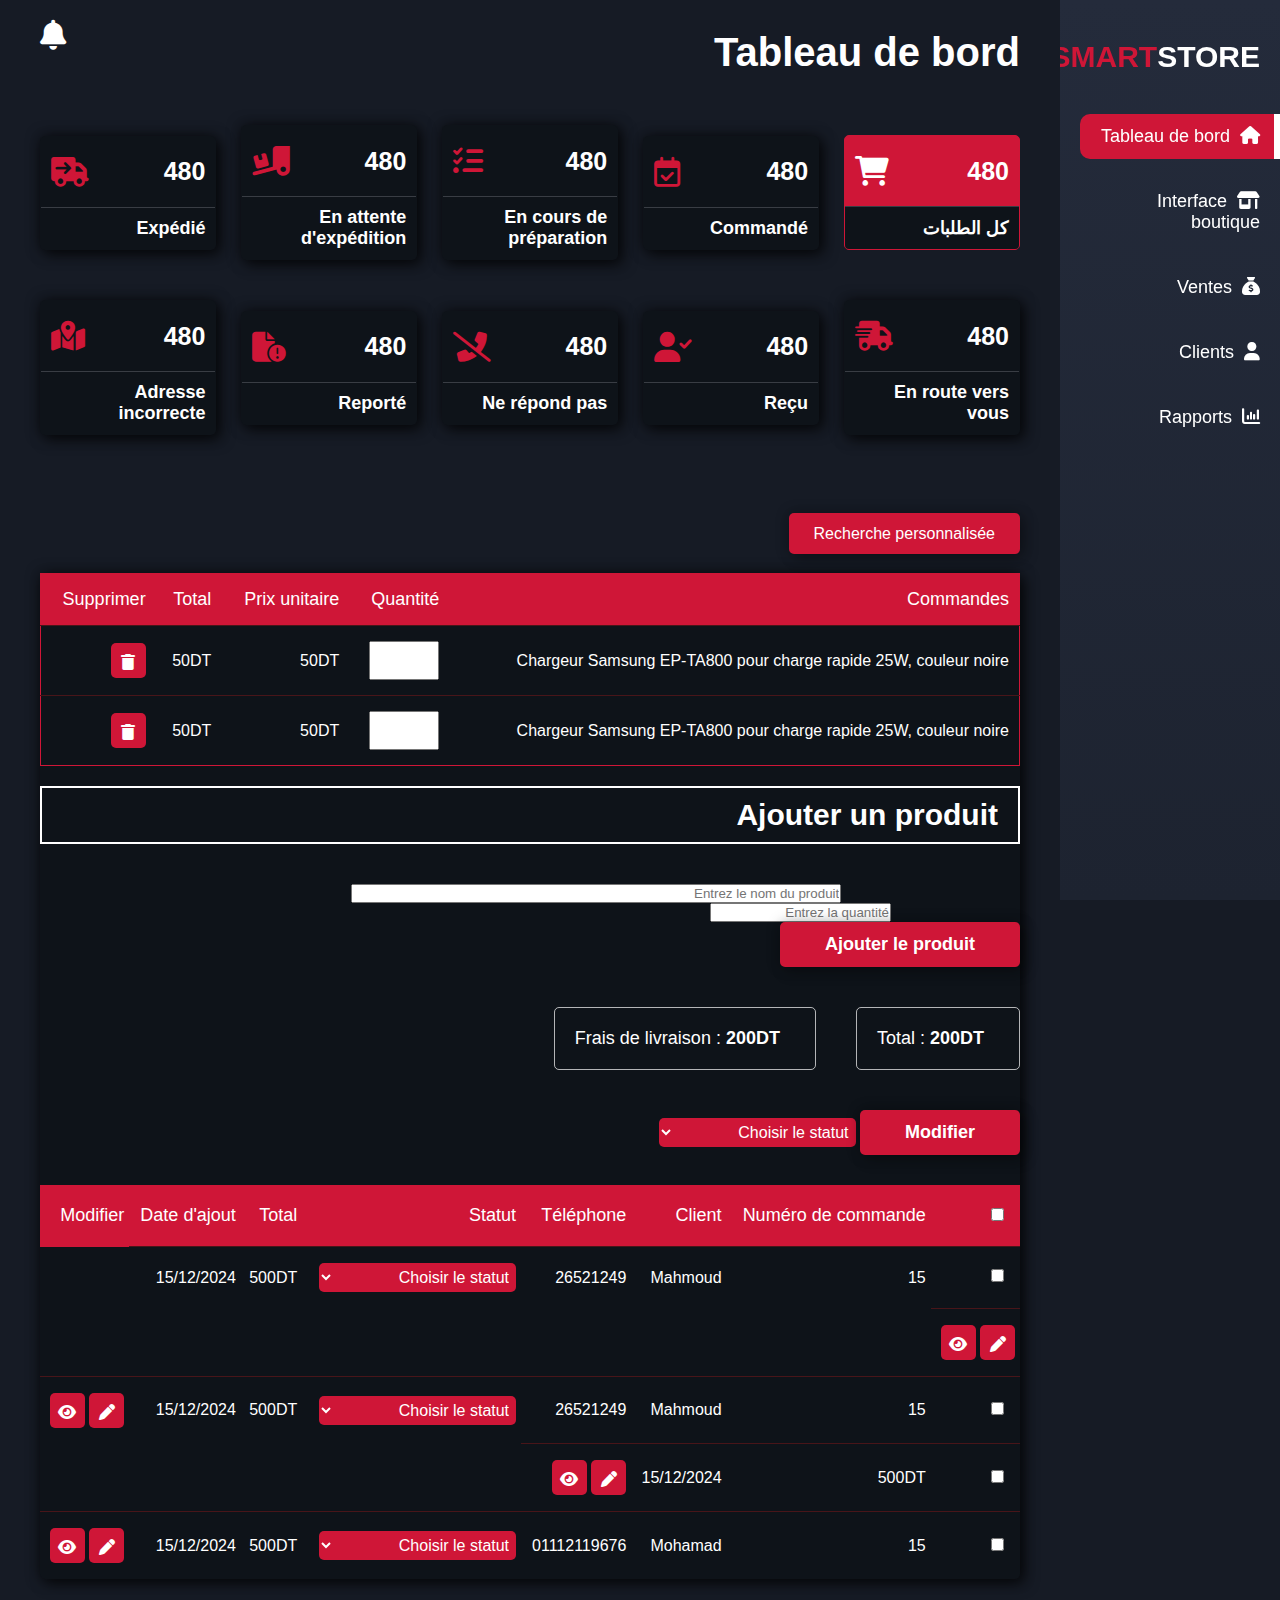
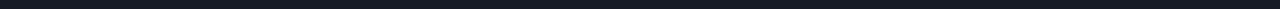
==== NewEcommrce-main/Dashbord/index.html @ 035d9998 "Premier commit" ====
<!DOCTYPE html>
    <html lang="en">
    <head>
        <meta charset="UTF-8">
        <meta http-equiv="X-UA-Compatible" content="IE=edge">
        <meta name="viewport" content="width=device-width, initial-scale=1.0">
        <title>SMART STORE</title>

        <!-- link file fontAwesome -->
        
        <link rel="stylesheet" href="fontAwesome/css/all.css"/>

        <!-- link File Swiper css -->
        <link rel="stylesheet" href="swiperJs/swiper-bundle.min.css">

        <!-- Link File CSS -->
        <link rel="stylesheet" href="css/style.css">

    </head>
    <body>

        <div class="notfcation">
            <span><i onclick="showSecTogle('.drobdwon')" id="bell-btn" class="fa-solid fa-bell"></i></span>
            <ul class="drobdwon">
                <li>Annulés <span>3</span></li>
                <li>Retournés <span>2</span></li>
                
            </ul>
        </div>

        <div class="side-bar">
            <a href="#" class="logo"><span>SMART</span>STORE</a>
           
                <ul class="side-links">
                    <li class="active"><a href="#"><i class="fa-solid fa-house"></i>Tableau de bord</a></li>
                    <li><a href="elaksam.html"><i class="fa-solid fa-shop"></i>Interface boutique</a></li>
                    <li><a href="#"><i class="fa-solid fa-sack-dollar"></i>Ventes</a></li>
                    <li><a href="#"><i class="fa-solid fa-user"></i>Clients</a></li>
                    <li><a href="#"><i class="fa-solid fa-chart-column"></i>Rapports</a></li>

                </ul>
           
        </div>

        <!-- لوحة التحكم -->
        <div class="contanier">
            <div class="top-sec">
                <h4>Tableau de bord</h4>

            </div>

            <div class="cont-fulid">
                <div class="boxs">


                    <div class="box active">
             
                            <div class="row">
                                <span>480</span>
                                <i class="fa-solid fa-cart-shopping"></i>
                                
                            </div>
                            <h4>كل الطلبات</h4>
             
                    </div>

                    <div class="box">
                     
                            <div class="row">
                                <span>480</span>
                                <i class="fa-regular fa-calendar-check"></i>
                                
                            </div>
                            <h4>Commandé</h4>

                      
                    </div>

                    <div class="box">
                       
                            <div class="row">
                                <span>480</span>
                                <i class="fa-solid fa-list-check"></i>
                                
                            </div>
                            <h4>En cours de préparation</h4>

                       
                    </div>

                    <div class="box">
                     
                            <div class="row">
                                <span>480</span>
                                <i class="fa-solid fa-truck-ramp-box"></i>
                                
                            </div>
                            <h4>En attente d'expédition</h4>

                      
                    </div>

                    <div class="box">
                      
                            <div class="row">
                                <span>480</span>
                                <i class="fa-solid fa-truck-arrow-right"></i>
                                
                            </div>
                            <h4>Expédié</h4>

                       
                    </div>

                    <div class="box">
                      
                            <div class="row">
                                <span>480</span>
                                <i class="fa-solid fa-truck-fast"></i>
                                
                            </div>
                            <h4>En route vers vous</h4>

                    </div>

                    <div class="box">
                       
                            <div class="row">
                                <span>480</span>
                                <i class="fa-solid fa-user-check"></i>
                                
                            </div>
                            <h4>Reçu</h4>

                        
                    </div>

                    <div class="box">
                    
                            <div class="row">
                                <span>480</span>
                                <i class="fa-solid fa-phone-slash"></i>
                                
                            </div>
                            <h4>Ne répond pas</h4>

                    
                    </div>

                    <div class="box">
                    
                            <div class="row">
                                <span>480</span>
                                <i class="fa-solid fa-file-circle-exclamation"></i>
                                
                            </div>
                            <h4>Reporté</h4>

                 
                    </div>
                    <div class="box">
            
                            <div class="row">
                                <span>480</span>
                                <i class="fa-solid fa-map-location-dot"></i>
                                
                            </div>
                           <h4>Adresse incorrecte</h4>

              
                    </div>
                </div>
            </div>


            


            <div class="last-order">

                <span onclick="showSec('.show-serch-order')" class="btn btn-filter">Recherche personnalisée</span>


          

                <div class="orders-section">




                    <div class="show-serch-order">
                        <h4 class="title-order">Rechercher une commande</h4>
                        <i onclick="closeSec('.show-serch-order')" class="fa-solid fa-circle-xmark"></i>
                    
                        <form action="">
                            <div class="all-input">
                                <div class="inp">
                                    <label for="">Numéro de commande</label>
                                    <input type="text" name="" id="" placeholder="Numéro de commande">
                                </div>
                    
                                <div class="inp">
                                    <label for="">Nom du client</label>
                                    <input type="text" name="" id="" placeholder="Nom du client">
                                </div>
                    
                                <div class="inp">
                                    <label for="">Numéro de téléphone</label>
                                    <input type="text" name="" id="" placeholder="Numéro de téléphone">
                                </div>
                    
                                <div class="inp">
                                    <label for="">Date</label>
                                    <input type="text" name="" id="" placeholder="Date">
                                </div>
                            </div>
                            <button class="btn">Rechercher</button>
                        </form>
                    </div>
                    



                    <div class="show-edit-order">

                        <h4 class="title-order">Modifier la commande</h4>
                    
                        <i onclick="closeSec('.show-edit-order')" class="fa-solid fa-circle-xmark"></i>
                    
                        <form action="">
                    
                            <div class="all-input">
                            
                                <div class="inp">
                                    <label for="">Nom du client</label>
                                    <input type="text" name="" id="" placeholder="Nom du client">
                                </div>
                    
                                <div class="inp">
                                    <label for="">Numéro de téléphone</label>
                                    <input type="text" name="" id="" placeholder="Numéro de téléphone">
                                </div>
                    
                                <div class="inp">
                                    <label for="">Adresse</label>
                                    <input type="text" name="" id="" placeholder="Adresse">
                                </div>
                    
                                <div class="inp">
                                    <label for="">Entrez le code promo</label>
                                    <input type="text" name="" id="" placeholder="Numéro du coupon">
                                </div>
                            </div>
                        </form>
                    
                    </div>
                    

                    <div class="table-edi-order">
                        <table>
                            <thead>
                                <tr>
                                    <td>Commandes</td>
                                    <td>Quantité</td>
                                    <td>Prix unitaire</td>
                                    <td>Total</td>
                                    <td>Supprimer</td>
                                </tr>
                            </thead>
                            <tbody>
                                <tr>
                                    <td>Chargeur  Samsung EP-TA800 pour charge rapide 25W, couleur noire</td>
                                    <td><input type="number"></td>
                                    <td>50DT</td>
                                    <td>50DT</td>
                                    <td><i class="fa-solid fa-trash"></i></td>
                                </tr>
                    
                                <tr>
                                    <td>Chargeur  Samsung EP-TA800 pour charge rapide 25W, couleur noire</td>
                                    <td><input type="number"></td>
                                    <td>50DT</td>
                                    <td>50DT</td>
                                    <td><i class="fa-solid fa-trash"></i></td>
                                </tr>
                            </tbody>
                        </table>
                    </div>
                    
                    <div class="table-add-order">
                        <h5>Ajouter un produit</h5>
                        <form action="">
                            <div class="inp esm-montg">
                                <label for="">Entrez le nom du produit</label>
                                <input type="text" name="" id="" placeholder="Entrez le nom du produit">
                            </div>
                    
                            <div class="inp count-montg">
                                <label for="">Entrez la quantité</label>
                                <input type="number" name="" id="" placeholder="Entrez la quantité">
                            </div>
                    
                            <button class="btn">Ajouter le produit</button>
                            <div class="all-price">
                                <p>Total : <span>200DT</span></p>
                                <p>Frais de livraison : <span>200DT</span></p>
                            </div>
                        </form>
                    </div>
                    
                    <button class="btn">Modifier</button>
                    
                    <div class="show-desc-order">
                        <h4 class="title-order">Détails de la commande</h4>
                        <i onclick="closeSec('.show-desc-order')" class="fa-solid fa-circle-xmark"></i>
                    </div>
                    





                    <table>
                       <thead>
                        <tr>
                  
                            <td class="checkboxtable"><input type="checkbox"></td>
                            <td>Numéro de commande</td>
                                <td>Client</td>
                                <td>Téléphone</td>
                                <td>Statut</td>
                                <td>Total</td>
                                <td>Date d'ajout</td>
                                <td>Modifier</td>

                          </tr>
                       </thead>
                        <tbody>

                            <tr>
                                <td class="checkboxtable"><input type="checkbox"></td>
                                <td>15</td>
                                <td>Mahmoud</td>
                                <td>26521249</td>
                                <td>
                                    <select name="elhalah" id="elwlaya">
                                        <option disabled selected value="الولاية">Choisir le statut</option>
                                        <option value="Commandé">Commandé</option>
                                        <option value="En cours de préparation">En cours de préparation</option>
                                        <option value="En attente d'expédition"></option>En attente d'expédition</option>
                                        <option value="Expédié">Expédié</option>
                                        <option value="En route vers vous">En route vers vous</option>
                                        <option value="Reçu">Reçu</option>
                                        <option value="Ne répond pas">Ne répond pas</option>
                                        <option value="Reporté">Reporté</option>
                                        <option value="Adresse incorrecte">Adresse incorrecte</option>
                                        <option value="Annulé">Annulé</option>
                                        <option value="Renvoyé">Renvoyé</option>
                                    </select>
                                </td>
                                <td>500DT</td>
                                <td>15/12/2024</td>
                            </tr>
                            
                                <td><i onclick="showSec('.show-edit-order');scrltop()"  class="fa-solid fa-pen"></i>
                                    <i onclick="showSecTogle('.show-more-info');" class="fa-solid fa-eye"></i>     
                                </td>

                          
                                  <td class="show-more-info" colspan="8">
                                 
                                        <div class="div-moreinf">
                                            <div class="more-info-order">
                                                <p>Adresse : <span>SAHLOUL-SOUSSE</span></p>
                                                <p>Email : <span>eniso@gmail.com</span></p>
                                                <p>Remarque : <span></span>Livraison du produit à 17h uniquement</p>
                                                
                                            </div>

                                            <table>

                                            <thead>
                                                <tr>
                                                    <td colspan="2">Commandes</td>
                                                    <td>Quantité</td>
                                                    <td>Prix unitaire</td>
                                                    <td>Total</td>
                                                    
                                                  </tr>

                                               </thead>

                                                <tbody class="tbdoy-desc">
                        
                                                      <tr>
                                                        <td><img src="images/4.jpg" alt=""></td>
                                                        <td>Chargeur  Samsung EP-TA800 pour charge rapide 25W, couleur noire</td>
                                                        <td>1</td>
                                                        <td>50DT</td>
                                                        <td>50DT</td>

                                        
                                                        
                        
                                                        
                                                      </tr>
        
                                                      <tr>
                                                        <td><img src="images/3.jpg" alt=""></td>
                                                      
                                                        <td>Chargeur  Samsung EP-TA800 pour charge rapide 25W, couleur noire</td>
                                                        <td>3</td>
                                                        <td>50DT</td>
                                                        <td>50DT</td>

                                      
                                                        
                        
                                                        
                                                      </tr>
                                                                                                                                 
                                                </tbody>

                                              </table>
                                            
                                        </div>

                                  </td>

                                  
                                </tr>


                                <tr>
                                    <td class="checkboxtable"><input type="checkbox"></td>
                                    <td>15</td>
                                    <td>Mahmoud</td>
                                <td>26521249</td>
                                <td>
                                    <select name="elhalah" id="elwlaya">
                                        <option disabled selected value="الولاية">Choisir le statut</option>
                                        <option value="Commandé">Commandé</option>
                                        <option value="En cours de préparation">En cours de préparation</option>
                                        <option value="En attente d'expédition"></option>En attente d'expédition</option>
                                        <option value="Expédié">Expédié</option>
                                        <option value="En route vers vous">En route vers vous</option>
                                        <option value="Reçu">Reçu</option>
                                        <option value="Ne répond pas">Ne répond pas</option>
                                        <option value="Reporté">Reporté</option>
                                        <option value="Adresse incorrecte">Adresse incorrecte</option>
                                        <option value="Annulé">Annulé</option>
                                        <option value="Renvoyé">Renvoyé</option>
                                    </select>
                                </td>
                                <td>500DT</td>
                                <td>15/12/2024</td>
                                    <td><i onclick="showSec('.show-edit-order');scrltop()"  class="fa-solid fa-pen"></i>
                                        <i onclick="showSecTogle('.show-more-info');" class="fa-solid fa-eye"></i>     
                                    </td>
    
                              
                                      <td class="show-more-info" colspan="8">
                                     
                                            <div class="div-moreinf">
                                                <div class="more-info-order">
                                                    <p>Adresse : <span>SAHLOUL-SOUSSE</span></p>
                                                <p>Email : <span>eniso@gmail.com</span></p>
                                                <p>Remarque : <span></span>Livraison du produit à 17h uniquement</p>
                                                </div>
    
                                                <table>
    
                                                <thead>
                                                    <tr>
    
                                                        <td colspan="2">Commandes</td>
                                                        <td>Quantité</td>
                                                        <td>Prix unitaire</td>
                                                        <td>Total</td>
                                                        
    
                                                      </tr>
    
                                                   </thead>
    
                                                    <tbody class="tbdoy-desc">
                            
                                                          <tr>
                                                            <td><img src="images/4.jpg" alt=""></td>
                                                            <td>Chargeur Samsung EP-TA800 pour charge rapide 25W, couleur noire</td>
                                                            <td>1</td>
                                                            <td>50DT</td>
                                                            <td>50DT</td>

                                            
                                                            
                            
                                                            
                                                          </tr>
            
                                                          <tr>
                                                            <td><img src="images/3.jpg" alt=""></td>
                                                          
                                                            <td><img src="images/4.jpg" alt=""></td>
                                                            <td>Chargeur Samsung EP-TA800 pour charge rapide 25W, couleur noire</td>
                                                            <td>1</td>
                                                            <td>50DT</td>
                                                            <td>50DT</td>

                                          
                                                            
                            
                                                            
                                                          </tr>
                                                                                                                                     
                                                    </tbody>
    
                                                  </table>
                                                
                                            </div>
    
                                      </td>
    
                                      
                                    </tr>


                                    <tr>
                                        <td class="checkboxtable"><input type="checkbox"></td>
                                        <select name="elhalah" id="elwlaya">
                                            <option disabled selected value="الولاية">Choisir le statut</option>
                                            <option value="Commandé">Commandé</option>
                                            <option value="En cours de préparation">En cours de préparation</option>
                                            <option value="En attente d'expédition"></option>En attente d'expédition</option>
                                            <option value="Expédié">Expédié</option>
                                            <option value="En route vers vous">En route vers vous</option>
                                            <option value="Reçu">Reçu</option>
                                            <option value="Ne répond pas">Ne répond pas</option>
                                            <option value="Reporté">Reporté</option>
                                            <option value="Adresse incorrecte">Adresse incorrecte</option>
                                            <option value="Annulé">Annulé</option>
                                            <option value="Renvoyé">Renvoyé</option>
                                        </select>
                                    </td>
                                    <td>500DT</td>
                                    <td>15/12/2024</td>
                                        <td><i onclick="showSec('.show-edit-order');scrltop()"  class="fa-solid fa-pen"></i>
                                            <i onclick="showSecTogle('.show-more-info');" class="fa-solid fa-eye"></i>     
                                        </td>
        
                                  
                                          <td class="show-more-info" colspan="8">
                                         
                                                <div class="div-moreinf">
                                                    <div class="more-info-order">
                                                        <p>Adresse : <span>SAHLOUL-SOUSSE</span></p>
                                                        <p>Email : <span>eniso@gmail.com</span></p>
                                                        <p>Remarque : <span></span>Livraison du produit à 17h uniquement</p>
                                                    </div>
        
                                                    <table>
        
                                                    <thead>
                                                        <tr>
        
                                                            <td colspan="2">Commandes</td>
                                                            <td>Quantité</td>
                                                            <td>Prix unitaire</td>
                                                            <td>Total</td>
                                                            
        
                                                          </tr>
        
                                                       </thead>
        
                                                        <tbody class="tbdoy-desc">
                                
                                                              <tr>
                                                                <td><img src="images/4.jpg" alt=""></td>
                                                                <td>Chargeur Samsung EP-TA800 pour charge rapide 25W, couleur noire</td>
                                                                <td>1</td>
                                                                <td>50DT</td>
                                                                <td>50DT</td>
    
                                                                
                                
                                                                
                                                              </tr>
                
                                                              <tr>
                                                                <td><img src="images/3.jpg" alt=""></td>
                                                              
                                                                <td>Chargeur Samsung EP-TA800 pour charge rapide 25W, couleur noire</td>
                                                                <td>1</td>
                                                                <td>50DT</td>
                                                                <td>50DT</td>
    
                                              
                                                                
                                
                                                                
                                                              </tr>
                                                                                                                                         
                                                        </tbody>
        
                                                      </table>
                                                    
                                                </div>
        
                                          </td>
        
                                          
                                        </tr>



                                        <tr>
                                            <td class="checkboxtable"><input type="checkbox"></td>
                                            <td>15</td>
                                            <td>Mohamad</td>
                                            <td>01112119676</td>
                                            <td> 
                                                <select name="elhalah" id="elwlaya">
                                                    <option disabled selected value="الولاية">Choisir le statut</option>
                                                    <option value="Commandé">Commandé</option>
                                                    <option value="En cours de préparation">En cours de préparation</option>
                                                    <option value="En attente d'expédition"></option>En attente d'expédition</option>
                                                    <option value="Expédié">Expédié</option>
                                                    <option value="En route vers vous">En route vers vous</option>
                                                    <option value="Reçu">Reçu</option>
                                                    <option value="Ne répond pas">Ne répond pas</option>
                                                    <option value="Reporté">Reporté</option>
                                                    <option value="Adresse incorrecte">Adresse incorrecte</option>
                                                    <option value="Annulé">Annulé</option>
                                                    <option value="Renvoyé">Renvoyé</option>
                                                </select>
                                            </td>
                                            <td>500DT</td>
                                            <td>15/12/2024</td>
                                            <td><i onclick="showSec('.show-edit-order');scrltop()"  class="fa-solid fa-pen"></i>
                                                <i onclick="showSecTogle('.show-more-info');" class="fa-solid fa-eye"></i>     
                                            </td>
            
                                      
                                              <td class="show-more-info" colspan="8">
                                             
                                                    <div class="div-moreinf">
                                                        <div class="more-info-order">
                                                            <p>Adresse : <span>SAHLOUL-SOUSSE</span></p>
                                                        <p>Email : <span>eniso@gmail.com</span></p>
                                                        <p>Remarque : <span></span>Livraison du produit à 17h uniquement</p>
                                                        </div>
            
                                                        <table>
            
                                                        <thead>
                                                            <tr>
            
                                                                <td colspan="2">Commandes</td>
                                                            <td>Quantité</td>
                                                            <td>Prix unitaire</td>
                                                            <td>Total</td>
            
                                                              </tr>
            
                                                           </thead>
            
                                                            <tbody class="tbdoy-desc">
                                    
                                                                  <tr>
                                                                    <td><img src="images/4.jpg" alt=""></td>
                                                                    <td>Chargeur Samsung EP-TA800 pour charge rapide 25W, couleur noire</td>
                                                                    <td>2</td>
                                                                    <td>100DT</td>
                                                                    <td>100DT</td>
        
                                                    
                                                                    
                                    
                                                                    
                                                                  </tr>
                    
                                                                  <tr>
                                                                    <td><img src="images/3.jpg" alt=""></td>
                                                                  
                                                                      <td>Chargeur Samsung EP-TA800 pour charge rapide 25W, couleur noire</td>
                                                                        <td>3</td>
                                                                        <td>150DT</td>
                                                                        <td>150DT</td>
    
                                                                    
                                    
                                                                    
                                                                  </tr>
                                                                                                                                             
                                                            </tbody>
            
                                                          </table>
                                                        
                                                    </div>
            
                                              </td>
            
                                              
                                            </tr>
                                
                        
                        </tbody>
                      </table>
                </div>
            </div>



        </div>


      <script src="js/main.js"></script>
    </body>
    </html>
---- NewEcommrce-main/Dashbord/css/style.css ----
*{
    padding: 0;
    margin: 0;
    box-sizing: border-box;
    text-decoration: none;
    list-style: none;
    transition: 0.3s;
    font-family: sans-serif;
}
:root{
    --main-color :#CF1637;
    --bg-color : #0E1319;
    --text-color : #fff;
}
body{
    direction: rtl;
    background-color: #161B25;
    color: var(--main-color);
    color: var(--bg-color);
}
.btn{
    padding: 12px 25px;
    background-color: var(--main-color);
    border: none;
    outline: none;
    box-shadow: 5px 5px 14px #00000042,
    0px 0px 14px #00000042;
    border-radius: 5px;
    color: #fff;
    cursor: pointer;
}
.side-bar{
    position: fixed;
    top: 0;
    right: 0;
    bottom: 0;
    overflow-y: auto;
    background: linear-gradient(#242B3B,#1D2330);
    padding: 40px 0 20px 20px;
    width: 220px;
}
.side-bar .logo{
    color: #fff;
    font-size: 30px;
    padding:  0 20px;
    font-weight: bolder;
}
.side-bar .logo span{
    color: var(--main-color);
}
.side-bar .side-links{
    margin-top: 40px;
}
.side-bar .side-links li{
   margin: 20px 0;
   padding: 0 5px;
   border-radius: 10px 0 0px 10px;
   position: relative;
   padding: 7px 20px 7px 10px;
}
.side-bar .side-links li:hover::after,
.side-bar .side-links li.active::after{
    content: '';
    position: absolute;
    top: 0;
    right: 0px;
    width: 6px;
    height: 100%;
    background:#ffffff ;

}
.side-bar .side-links li:hover,
.side-bar .side-links li.active{
    background: var(--main-color);
}
.side-bar .side-links li a{
    color: #fff;
    font-size: 18px;
    display: inline-block;
    width: 100%;
    height: 100%;
    padding: 5px 0;
}
.side-bar .side-links li a i{
    margin-left: 10px;
}

.fa-pen,
.fa-eye,
.fa-trash,
.fa-plus,
.fa-icon{
    color: #fff;
    cursor: pointer;
    padding: 2px;
    background-color: var(--main-color);
    width: 35px;
    height: 35px;
    text-align: center;
    line-height: 35px;
    border-radius: 5px;
    cursor: pointer;
}



.contanier{
    margin-right: 220px;
    padding: 30px 40px;
}

.top-sec h4{
    font-size: 40px;
    color: #fff;
    margin-bottom: 30px;

}

.cont-fulid .boxs {
    display: flex;
    justify-content: space-between;
    align-items: center;
    margin-top: 50px;
    margin-bottom: 50px;
    flex-wrap: wrap;
}
.cont-fulid .boxs .box{
    width: 18%;
    background-color: var(--bg-color);
    border-radius: 5px;
    overflow: hidden;
    box-shadow: 5px 5px 14px #0000008e,
                0px 0px 14px #0000008e;
    position: relative;
    margin-bottom: 40px;
    border: 1px solid transparent;
    cursor: pointer;
}
.cont-fulid .boxs .box.active{
    background-color: var(--main-color);
    border: 1px solid var(--main-color);
    box-shadow: none;
}
.cont-fulid .boxs .box.active h4{
    background: var(--bg-color);
}
.cont-fulid .boxs .box.active .row i{
    color: #fff;
}
.cont-fulid .boxs .box.active .row span{
    color: #fff;
}
.cont-fulid .boxs .box::after{
    content: '';
    position: absolute;
    top: 0;
    right: 0;
    width: 0%;
    height: 4px;
    background-color: var(--main-color);
    transition: 0.3s;
}
.cont-fulid .boxs .box:hover::after{
    width: 100%;
}
.cont-fulid .boxs .box .row{
    padding: 20px 10px;
    display: flex;
    justify-content: space-between;
    align-items: center;
}
.cont-fulid .boxs .box .row span{
    color: #fff;
    font-size: 25px;
    font-weight: bold;
}
.cont-fulid .boxs .box .row i{
    font-size: 30px;
    color: var(--main-color);
}
.cont-fulid .boxs .box h4{
  padding: 10px;
  border-top: 1px solid #393d44;
  color: #fff;
  font-size: 18px;  
}

table{
    border-collapse: collapse;
    border-spacing: 0;
    width: 100%;
    margin-top: 30px;
}

.orders-section{
    background-color: var(--bg-color);
    box-shadow: 5px 5px 14px #0000008e,
    0px 0px 14px #0000008e;
    border-radius: 5px;
    padding: 0;

}
table tr{
    position: relative;
}
table tr .checkboxtable{
    padding-right: 16px;
}
table thead tr td{
    padding: 20px 5px;
    background-color: var(--main-color);
    color: #fff;
    font-size: 18px;
    font-weight: 500;
    cursor: pointer;
}

table tbody tr td{
    padding: 16px 5px;
    border-top: 1px solid #fa1b1b3f;
    color: #fff;
    
}
table tbody tr:hover{
    background-color: #393d44;
}

.show-serch-order,
.show-edit-order,
.show-desc-order{
    background: var(--bg-color);
    padding: 20px;
    display: none;
    margin-top: 40px;
    position: relative;
}
.show-serch-order.active,
.show-edit-order.active,
.show-desc-order.active{
    display: block;
}
.all-input{
    display: flex;
    flex-wrap: wrap;
    gap: 20px;
}
.all-input .inp {
    margin-bottom: 20px;
    display: flex;
    flex-direction: column;
}
.all-input .inp input,
.all-input .inp textarea{
    border: none;
    outline: none;
    background: #161B25;
    padding: 12px 20px;
    border: 1px solid #454a55;
    border-radius: 5px;
    color: #fff;
}
.all-input .inp label{
    color: #fff;
    margin-bottom: 10px;
}
.all-input .inp input:focus,
.all-input .inp textarea:focus{
    border-color: var(--main-color);
}
button.btn{
    font-size: 18px;
    font-weight: bold;
    padding: 12px 45px;
}
.all-input button:hover{
    background-color: #cf1638b9;
}

.fa-circle-xmark{
    color: #fff;
    font-size: 40px;
    position: fixed;
    top: 15px;
    left: 45px;
    cursor: pointer;
}
.title-order{
    color: #fff;
    font-size: 25px;
    padding-bottom: 20px;
    padding-right: 20px;
    margin-bottom: 20px;
    border-bottom: 1px solid #d1d1d177;
}

.table-edi-order
{
    width: 100%;

}
.table-edi-order table{
    width: 100%;
    margin-bottom: 20px;
    border: 1px solid var(--main-color);

}
.table-edi-order table td{
    padding: 15px 10px;
}
.table-edi-order table td input{
    width: 70px;
    padding: 10px;
}



.table-add-order{
    width: 100%;
}
.table-add-order h5{
    font-size: 30px;
    color: #fff;
    margin: 20px 0 40px;
    border: 2px solid #fff;
    padding:10px 20px;
}
.table-add-order .esm-montg input{
    width: 50%;
}
.table-add-order .count-montg{
    width: 50%;
}







.drobdwon{
    display: none;
    position: absolute;
    top: 120%;
    left: 0px;
    width: 150px;
    background-color: #fff;
    box-shadow: 8px 8px 15px #0f0f0f70;
    border: 1px solid #b0c6c66e;
    z-index: 100;
    padding: 20px 10px; 
    border: 1px solid #CF1637;
    border-radius: 10px;
}


.drobdwon li:hover{
    background: var(--main-color);
    color: #fff;
}
.drobdwon li{
    width: 100%;
    padding: 10px 10px !important;
    margin-right: 0 !important;
    cursor: pointer;
    display: flex;
    justify-content: space-between;
    font-weight: bold;
    font-size: 18px;
    border-radius: 5px;
}
.drobdwon.active{
    display: block;
}








/* notfcation */

.notfcation{
    position: absolute;
    top: 20px;
    left: 40px;
}
.notfcation span i{
    color: #fff;
    font-size: 30px;
    cursor: pointer;
}
.div{
    width: 100%;
    background-color: #CF1637;
}
tr tr td{
    background: #CF1637;
}
.tbdoy-desc tr td{
    background: #161B25;
}
.tbdoy-desc tr img{
    width: 60px;
    border-radius: 5px;
}
.show-more-info {
    position: absolute;
    top: 98%;
    right: 0;
    z-index: 100;
    border-top: none;
    width: 100%;
    display: none;
    
}
.show-more-info .div-moreinf{
    width: 100%;
    padding: 30px 15px;
    background-color: var(--bg-color);
    border: 1px solid var(--main-color);
    border-top: none;
    border-radius: 5px;
    border-top-left-radius: 0;
    border-top-right-radius: 0;
    box-shadow: 15px 15px 20px #070707;
 
}
.more-info-order p{
    padding:15px 10px;
    border: 2px solid #fff;
    border-radius: 5px;
    margin: 0 10px 10px;
    font-size: 18px;
}
.show-more-info.active{
    display: inline-table;
}
.all-price{
    color: #fff;
    padding: 40px 0;
    display: flex;
    gap: 40px;
}
.all-price p{
    padding: 20px 20px;
    border: 1px solid #ffffffb0;
    font-size: 18px;
    border-radius: 5px;
}
.all-price p span{
    margin-right: 15px;
    font-weight: bold;
}


/* more-btn-up */

.more-btn-up{
    text-align: left;
}
select{
    padding: 5px 3px;
    background: var(--main-color);
    color: #fff;
    font-size: 16px;
    outline: none;
    border-radius: 5px;
    border: none;
}


/* add kesm */

.add-catogris .cont-add{
    height: 80vh;
    overflow-y: auto;
}

.add-kesm{
    position: fixed;
    top: 0%;
    left: 0%;
    right: 0%;
    bottom:0%;
    background: #474747d2;
    padding: 30px 0;
    overflow-y: auto;
    display: none;
}
.add-kesm.active{
    display: block;
}
.cont-add{
    margin: auto;
    display: flex;
    justify-content: center;
    width: 85%;
    gap: 100px;
    background: #070707;
    padding: 80px 0;
    border-radius: 10px;
}
.container2 {
	max-width: 300px;
	width: 100%;
	padding: 15px;
	border-radius: 30px;
    margin-bottom: 50px;
    text-align: center;
}
.container2 .box{
    margin-bottom: 50px;
    padding-bottom: 50px;
    border-bottom: 2px solid #fff;
}

.inp-add .all-input{
    display: flex;
    flex-direction: column;
}
.inp-add label{
    font-size: 20px;
}
.inp-add{
    width: 500px;
}
.inp-add .inp{
    width: 100%;
    margin-bottom: 40px;
}
.inp-add .inp input{
    width: 100%;
}
.container2 .img-area {
	position: relative;
	width: 100%;
	height: 250px;
	background: var(--main-color);
    border: 1px solid #fff;
	margin-bottom: 30px;
	border-radius: 15px;
	overflow: hidden;
	display: flex;
	justify-content: center;
	align-items: center;
	flex-direction: column;
}

.container2 .img-area .icon {
	font-size: 100px;
}
.container2 .img-area h3 {
	font-size: 20px;
	font-weight: 500;
	margin-bottom: 6px;
}
.container2 .img-area p {
	color: #fafafa;
}
.container2 .img-area p span {
	font-weight: 600;
}
.container2 .img-area img {
	position: absolute;
	top: 0;
	left: 0;
	width: 100%;
	height: 100%;
	z-index: 100;
}
.container2 .img-area::before {
	content: attr(data-img);
	position: absolute;
	top: 0;
	left: 0;
	width: 100%;
	height: 100%;
	background: rgba(0, 0, 0, .5);
	color: #fff;
	font-weight: 500;
	text-align: center;
	display: flex;
	justify-content: center;
	align-items: center;
	pointer-events: none;
	opacity: 0;
	transition: all .3s ease;
	z-index: 200;
}
.container2 .img-area.active:hover::before {
	opacity: 1;
}
.container2 .select-image {
	display: block;
	width: 100%;
	padding: 16px 0;
	border-radius: 15px;
	background: var(--main-color);
	color: #fff;
	font-weight: 500;
	font-size: 16px;
	border: none;
	cursor: pointer;
	transition: all .3s ease;
    border: 1px solid var(--main-color);
}
.catogrie td img{
    width: 50px;
}
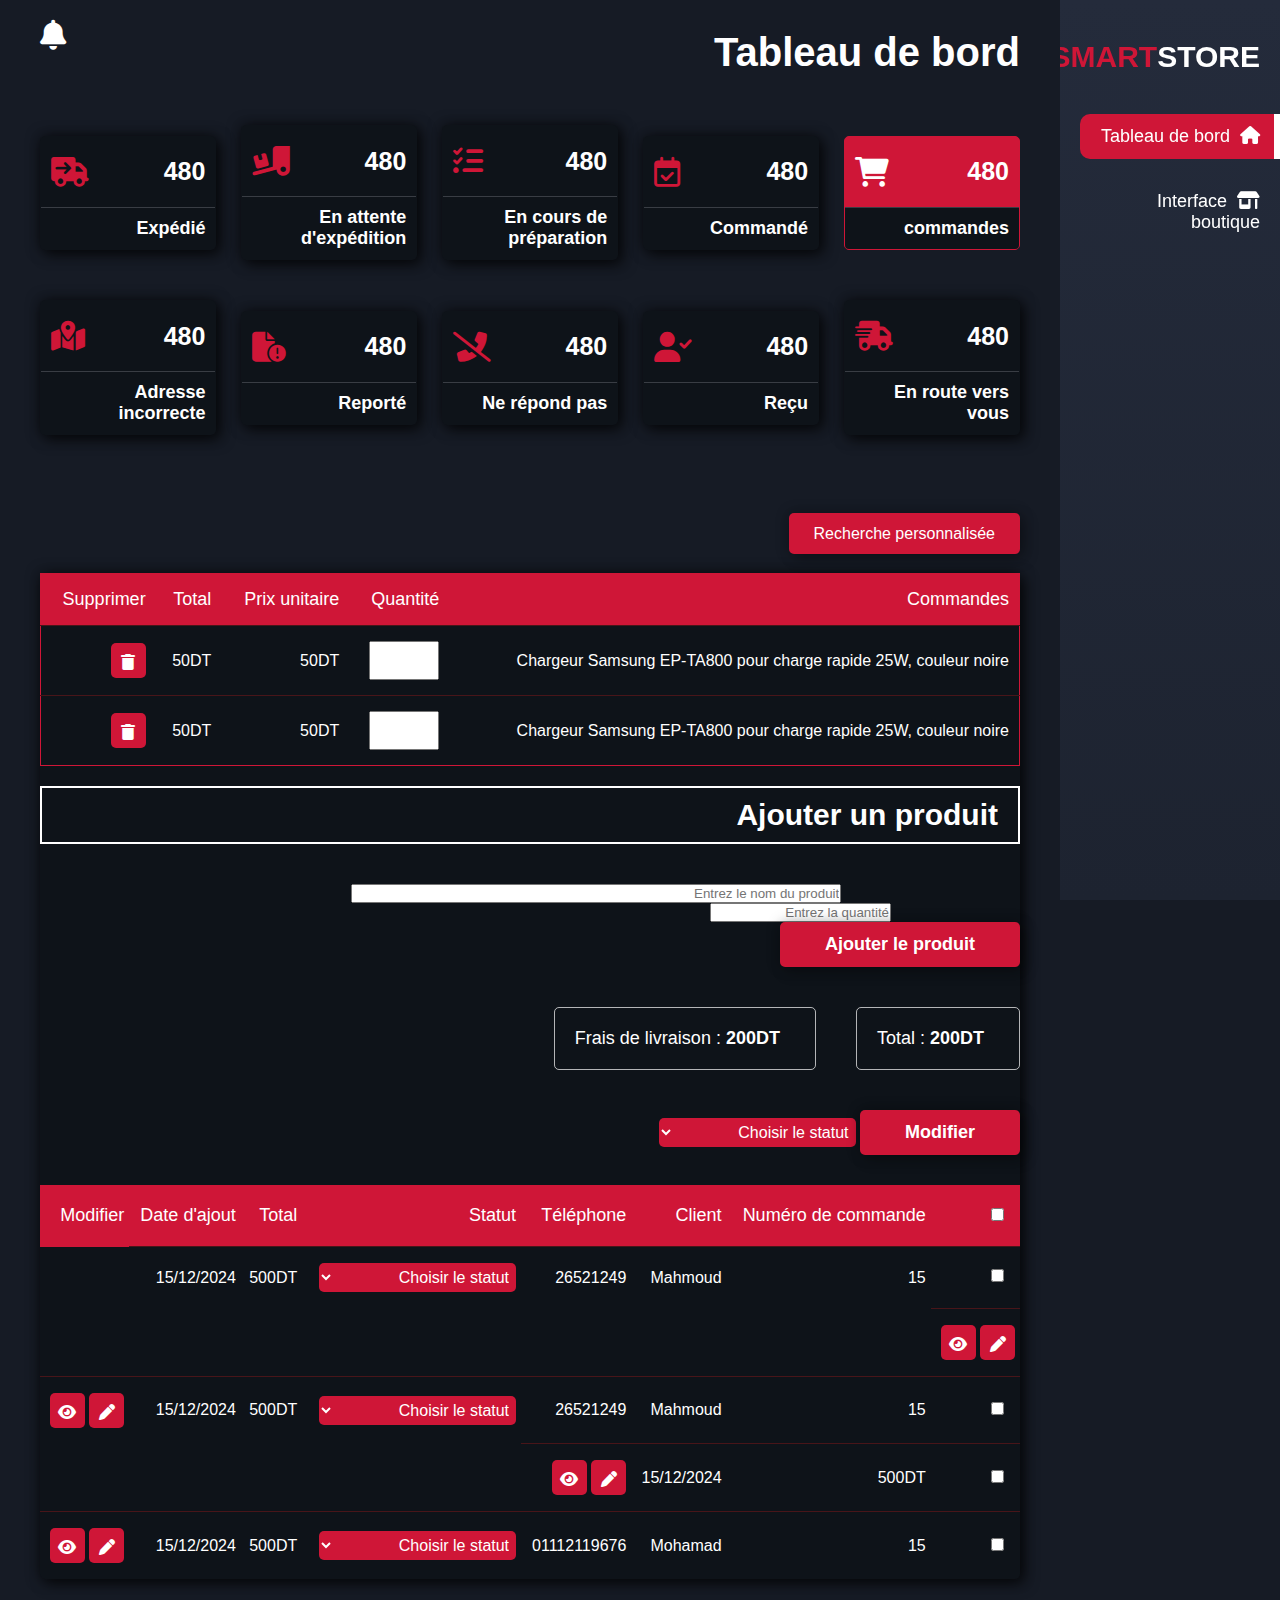
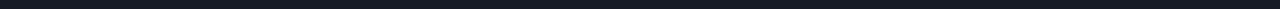
==== commit beba2cd7: "new new" ====
--- a/NewEcommrce-main/Dashbord/index.html
+++ b/NewEcommrce-main/Dashbord/index.html
@@ -34,10 +34,7 @@
                 <ul class="side-links">
                     <li class="active"><a href="#"><i class="fa-solid fa-house"></i>Tableau de bord</a></li>
                     <li><a href="elaksam.html"><i class="fa-solid fa-shop"></i>Interface boutique</a></li>
-                    <li><a href="#"><i class="fa-solid fa-sack-dollar"></i>Ventes</a></li>
-                    <li><a href="#"><i class="fa-solid fa-user"></i>Clients</a></li>
-                    <li><a href="#"><i class="fa-solid fa-chart-column"></i>Rapports</a></li>
-
+                   
                 </ul>
            
         </div>
@@ -60,7 +57,7 @@
                                 <i class="fa-solid fa-cart-shopping"></i>
                                 
                             </div>
-                            <h4>كل الطلبات</h4>
+                            <h4>commandes</h4>
              
                     </div>
 
--- a/NewEcommrce-main/Dashbord/css/style.css
+++ b/NewEcommrce-main/Dashbord/css/style.css
@@ -608,4 +608,12 @@
 }
 .catogrie td img{
     width: 50px;
-}+}
+
+
+
+
+
+
+
+
